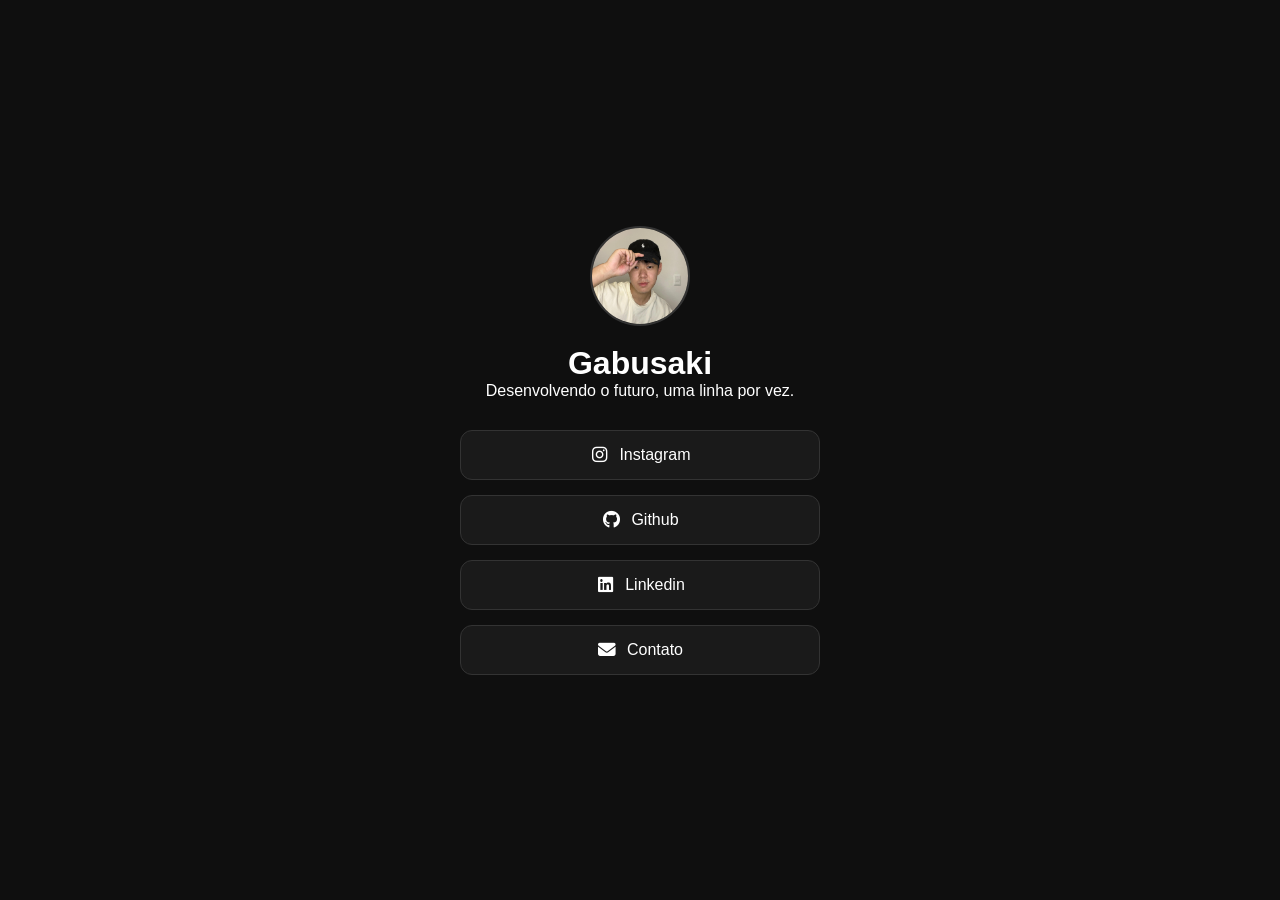
==== index.html @ c24de0c2 "Meu primeiro deploy" ====
<!DOCTYPE html>
<html lang="pt-br">
<head>
    <meta charset="UTF-8">
    <meta name="viewport" content="width=device-width, initial-scale=1.0">
    <title>My Bio Link</title>
    <link rel="icon" type="image/x-icon" href="Assets/favicon.ico">
    <link rel="stylesheet" href="style.css">
    <link rel="stylesheet" href="https://cdnjs.cloudflare.com/ajax/libs/font-awesome/6.5.1/css/all.min.css">
</head>
<body>

    <div class="container">
        <header class="profile">
            <img src="Assets/perfil.jpeg" alt="Foto de Perfil" class="avatar">
            <h1>Gabusaki</h1>
            <p>Desenvolvendo o futuro, uma linha por vez.</p>
        </header>

        <main class="links-container">
            <a href="https://www.instagram.com/gaaa_.tomoda/" class="link-card" target="_blank">
                <i class="fa-brands fa-instagram"></i> Instagram
            </a>
            <a href="https://github.com/gabusaki" class="link-card" target="_blank">
                <i class="fa-brands fa-github"></i> Github
            </a>
            <a href="https://www.linkedin.com/in/massakitomoda/" class="link-card" target="_blank">
                <i class="fa-brands fa-linkedin"></i> Linkedin
            </a>
            <a href="mailto:gama.tomoda@gmail.com" class="link-card">
                <i class="fa-solid fa-envelope"></i> Contato</a>
        </main>
    </div>

</body>
</html>
---- style.css ----
*{
    margin: 0;
    padding: 0;
    box-sizing: border-box;
    font-family: 'Segoe UI', Tahoma, Geneva, Verdana, Tahoma, sans-serif;
}

body{
    background-color: #0f0f0f;
    color:white;
    display: flex;
    justify-content: center;
    align-items: center;
    min-height: 100vh;
}

.container {
    width: 100%;
    max-width: 400px;
    text-align: center;
    padding: 20px;
}

.avatar{
    width:100px;
    height: 100px;
    border-radius: 50%;
    object-fit: cover;
    border: 2px solid #333;
    margin-bottom: 15px;
}

.links-container{
    display: flex;
    flex-direction: column;
    gap: 15px;
    margin-top: 30px;
}

.link-card {
    background-color: #1a1a1a;
    color: white;
    text-decoration: none;
    padding: 15px;
    border-radius: 12px;
    border: 1px solid #333;
    transition: 0.3s;
    display: flex;
    align-items: center;
    justify-content: center;
}

.link-card:hover {
    background-color: #252525;
    transform: scale(1.02);
    border-color: #555;
    box-shadow: 0 0 15px rgba(255, 255, 255, 0.1);
}

.link-card i {
    margin-right: 10px;
    font-size: 1.1rem;
    width: 20px;
    text-align: center;
}
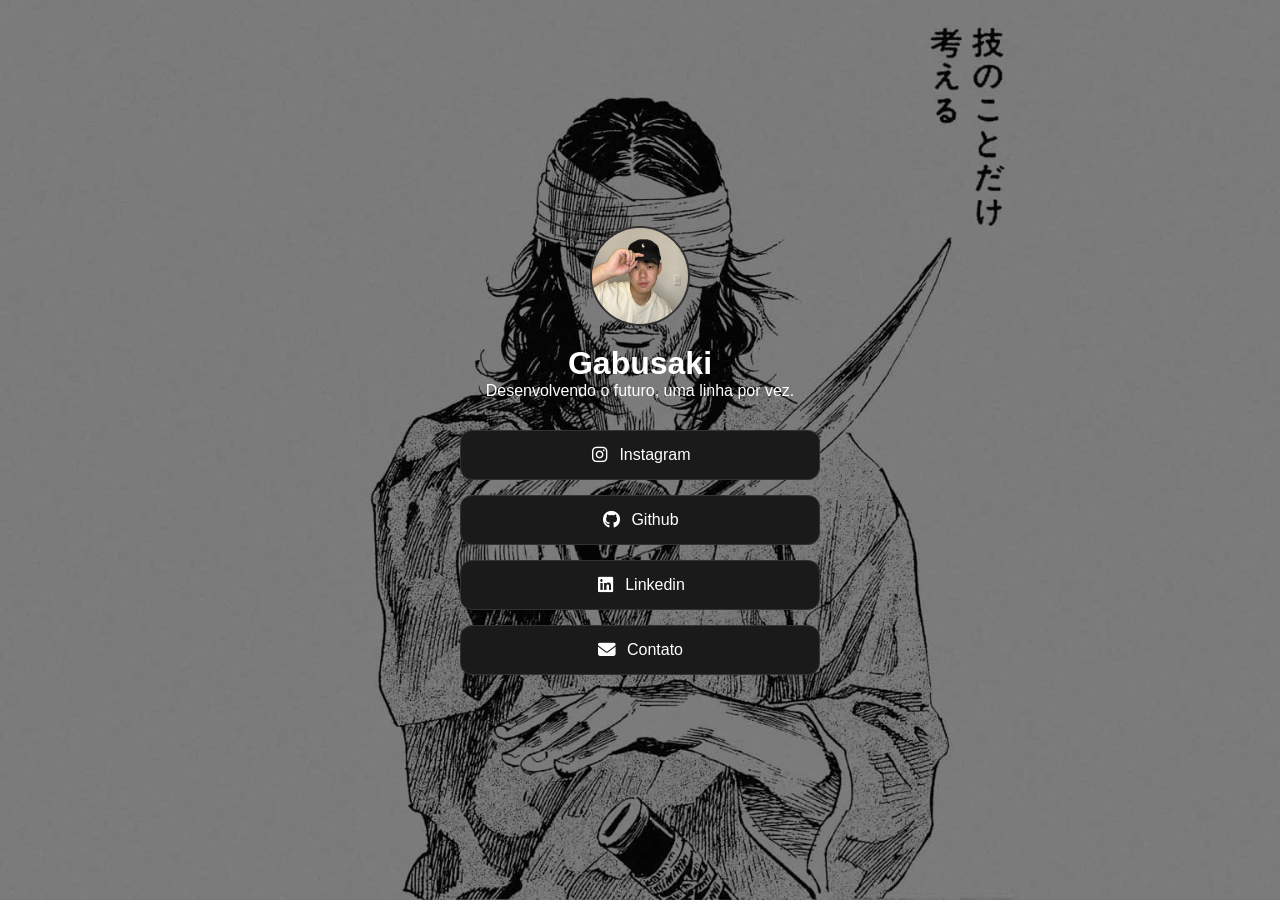
==== commit 34d959ce: "Add files via upload" ====
--- a/index.html
+++ b/index.html
@@ -18,7 +18,7 @@
         </header>
 
         <main class="links-container">
-            <a href="https://www.instagram.com/gaaa_.tomoda/" class="link-card" target="_blank">
+            <a href="https://www.instagram.com/gabu_.saki/" class="link-card" target="_blank">
                 <i class="fa-brands fa-instagram"></i> Instagram
             </a>
             <a href="https://github.com/gabusaki" class="link-card" target="_blank">
@@ -31,6 +31,7 @@
                 <i class="fa-solid fa-envelope"></i> Contato</a>
         </main>
     </div>
-
+    <script src="https://cdnjs.cloudflare.com/ajax/libs/gsap/3.12.5/gsap.min.js"></script>
+    <script src="script.js"></script>
 </body>
 </html>
--- a/style.css
+++ b/style.css
@@ -6,8 +6,15 @@
 }
 
 body{
+    background-image:
+    linear-gradient(rgba(0, 0, 0, 0.5), rgba(0, 0, 0, 0.5)),
+    url('Assets/backgorund.jpg');
+    background-size: cover;
+    background-position: center;
+    background-attachment: fixed;
     background-color: #0f0f0f;
     color:white;
+    margin: 0; 
     display: flex;
     justify-content: center;
     align-items: center;
@@ -62,4 +69,4 @@
     font-size: 1.1rem;
     width: 20px;
     text-align: center;
-}+}
